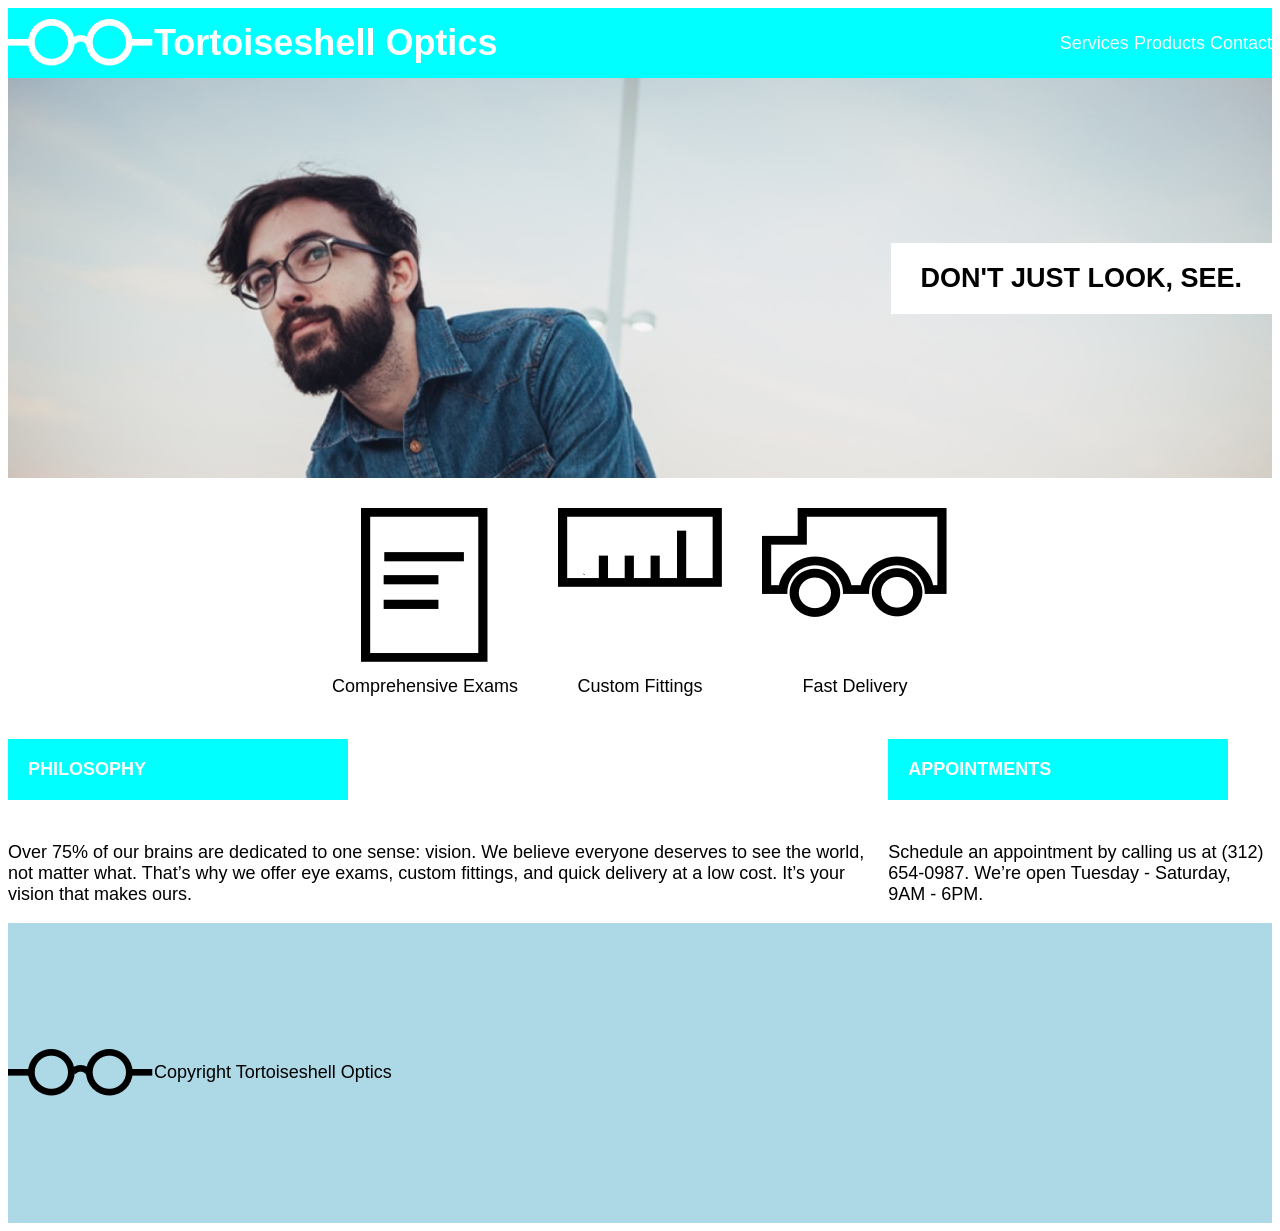
==== index.html @ 1e4eef81 "First draft" ====
<!DOCTYPE html>
<html>
  <head>
    <meta charset="utf-8">
    <title>Tortoiseshell Optics</title>
    <link rel="stylesheet" type="text/css" href="resources/css/style.css">
  </head>
  <body>
    <header>
      <div class="logo">
        <img src="resources/images/logo-white.png" />
        <h1>Tortoiseshell Optics</h1>
      </div>   <!--logo-->
      <nav>
        <span>Services</span>
        <span>Products</span>
        <span>Contact</span>
      </nav>
    </header>
    <div class="main">
      <div class="banner">
        <h2>DON'T JUST LOOK, SEE.</h2>
      </div>   <!--banner-->
      <div class="services">
        <div class="service">
          <div class="image-container">
            <img src="resources/images/paper-icon.png"/>
          </div>   <!--image-container-->
          <h3>Comprehensive Exams</h3>
        </div>   <!--service-->
        <div class="service">
          <div class="image-container">
            <img src="resources/images/ruler-icon.png"/>
          </div>   <!--image-container-->
          <h3/>Custom Fittings</h3>
        </div>   <!--service-->
        <div class="service">
          <div class="image-container">
            <img src="resources/images/truck-icon.png"/>
          </div>   <!--image-container-->
          <h3/>Fast Delivery</h3>
        </div>   <!--service-->
      </div>   <!--services-->
      <div class="info-container">
        <div class="info">
          <h4>PHILOSOPHY</h4>
          <p>Over 75% of our brains are dedicated to one sense: vision. We believe everyone deserves to see the world, not matter what. That’s why we offer eye exams, custom fittings, and quick delivery at a low cost. It’s your vision that makes ours.</p>
        </div>   <!--philosophy-->
        <div class="info">
          <h4>APPOINTMENTS</h4>
          <p>Schedule an appointment by calling us at (312) 654-0987. We’re open Tuesday - Saturday, 9AM - 6PM.</p>
        </div>   <!--appointments-->
      </div>   <!--info-->
      <footer>
        <img src="resources/images/logo-black.png" />
        <p>Copyright Tortoiseshell Optics</p>
      </footer>
    </div>   <!--main-->
  </body>
</html>
---- resources/css/style.css ----
body {
  font-size: 18px;
  font-family: Helvetica;
}
header {
  height: 70px;
  background-color: aqua;
  display: flex;
  justify-content: space-between;
  align-items: center;
  color: white;
}
.logo {
  display: flex;
  align-items: center;
}
.banner {
  background-image: url("../images/glasses-bg.png");
  background-size: cover;
  display: flex;
  justify-content: flex-end;
  align-items: center;
  height: 400px;
  margin-bottom: 30px;
}
h2 {
  padding: 20px 30px;
  background-color: white;
  color: black;
}
.services {
  display: flex;
  justify-content: center;
}
.service {
  display: flex;
  flex-direction: column;
  align-items: center;
  margin: 0 20px;
}
.image-container {
  height: 150px;
}
h3 {
  font-size: 18px;
  font-weight: normal;
}
.info-container {
  display: flex;
  justify-content: center;
}
.info {
  display: flex;
  flex-direction: column;
}
h4 {
  width: 300px;
  padding: 20px;
  background-color: aqua;
  color: white;
}
footer {
  height: 300px;
  background-color: lightblue;
  display: flex;
  justify-content: flex-start;
  align-items: center;
  color: black;
}
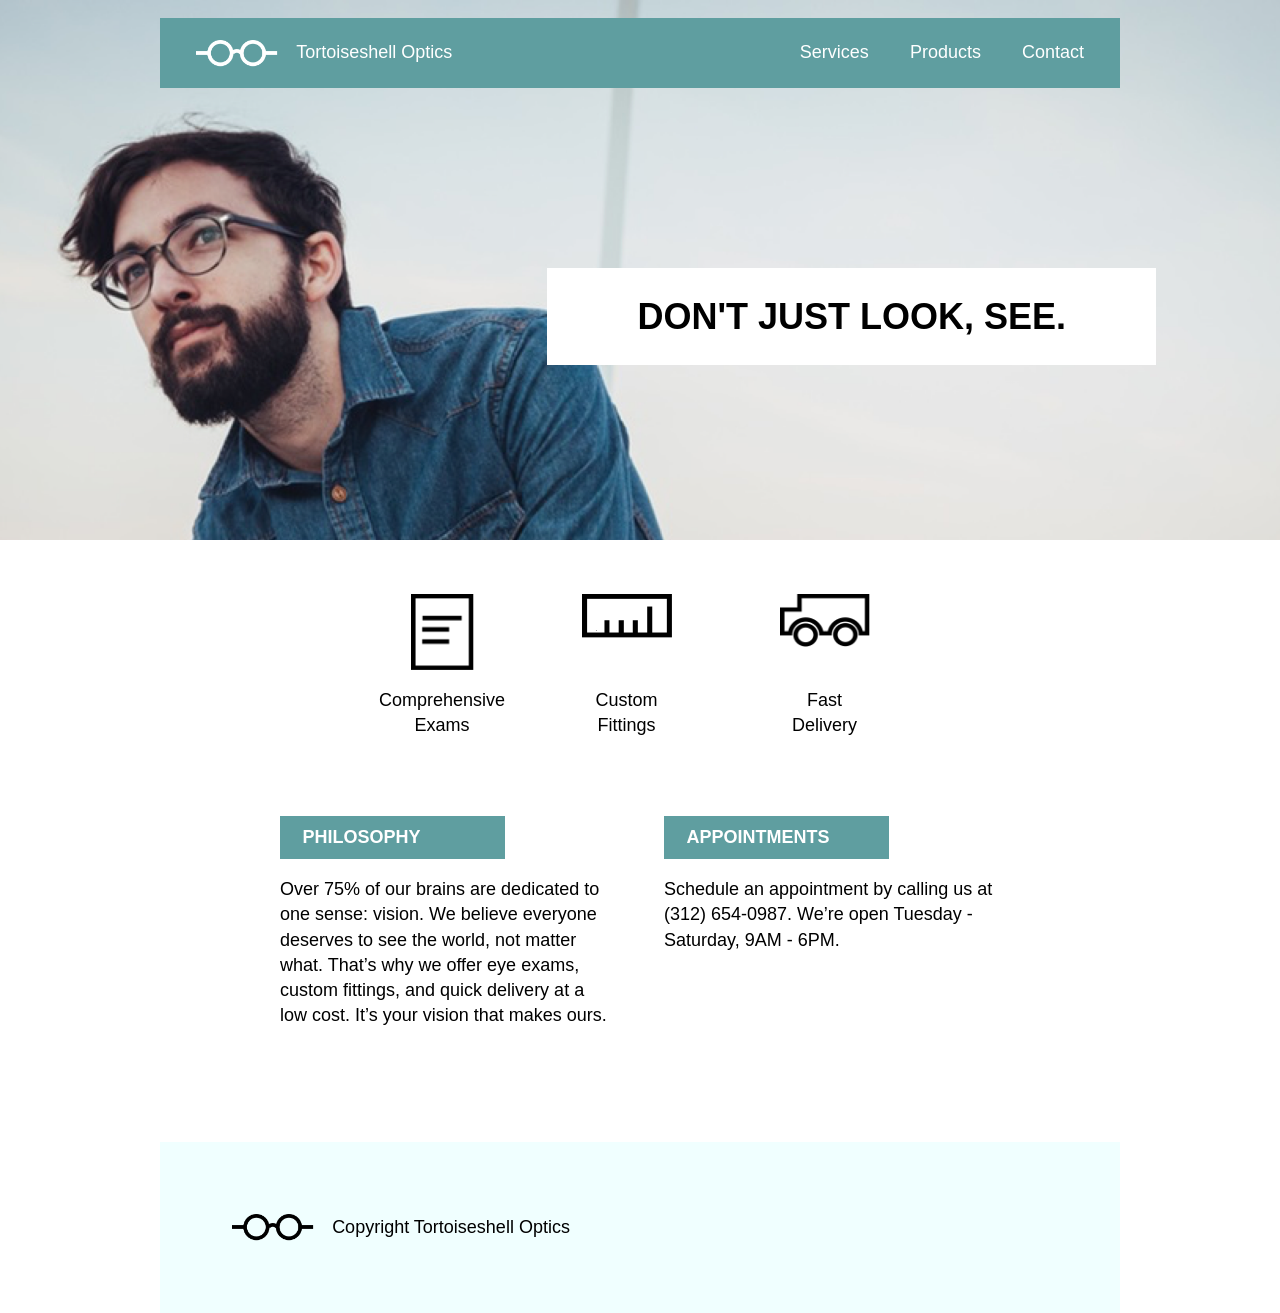
==== commit 999b4205: "Complete desktop design" ====
--- a/index.html
+++ b/index.html
@@ -3,51 +3,48 @@
   <head>
     <meta charset="utf-8">
     <title>Tortoiseshell Optics</title>
+    <link rel="stylesheet" type="text/css" href="resources/css/reset.css">
     <link rel="stylesheet" type="text/css" href="resources/css/style.css">
   </head>
   <body>
-    <header>
-      <div class="logo">
-        <img src="resources/images/logo-white.png" />
-        <h1>Tortoiseshell Optics</h1>
-      </div>   <!--logo-->
-      <nav>
-        <span>Services</span>
-        <span>Products</span>
-        <span>Contact</span>
-      </nav>
-    </header>
+    <div class="banner">
+      <div class="main">
+        <header>
+          <div class="logo">
+            <img src="resources/images/logo-white.png" />
+            <h1>Tortoiseshell Optics</h1>
+          </div>   <!--logo-->
+          <nav>
+            <span>Services</span>
+            <span>Products</span>
+            <span>Contact</span>
+          </nav>
+        </header>
+        <span class="look-see">DON'T JUST LOOK, SEE.</span>
+      </div>   <!--main-->
+    </div>   <!--banner-->
     <div class="main">
-      <div class="banner">
-        <h2>DON'T JUST LOOK, SEE.</h2>
-      </div>   <!--banner-->
       <div class="services">
-        <div class="service">
-          <div class="image-container">
-            <img src="resources/images/paper-icon.png"/>
-          </div>   <!--image-container-->
-          <h3>Comprehensive Exams</h3>
+        <div class="service paper">
+          <img src="resources/images/paper-icon.png"/>
+          <span>Comprehensive Exams</span>
         </div>   <!--service-->
         <div class="service">
-          <div class="image-container">
-            <img src="resources/images/ruler-icon.png"/>
-          </div>   <!--image-container-->
-          <h3/>Custom Fittings</h3>
+          <img src="resources/images/ruler-icon.png"/>
+          <span>Custom Fittings</span>
         </div>   <!--service-->
         <div class="service">
-          <div class="image-container">
-            <img src="resources/images/truck-icon.png"/>
-          </div>   <!--image-container-->
-          <h3/>Fast Delivery</h3>
+          <img src="resources/images/truck-icon.png"/>
+          <span/>Fast Delivery</span>
         </div>   <!--service-->
       </div>   <!--services-->
       <div class="info-container">
         <div class="info">
-          <h4>PHILOSOPHY</h4>
+          <span>PHILOSOPHY</span>
           <p>Over 75% of our brains are dedicated to one sense: vision. We believe everyone deserves to see the world, not matter what. That’s why we offer eye exams, custom fittings, and quick delivery at a low cost. It’s your vision that makes ours.</p>
         </div>   <!--philosophy-->
         <div class="info">
-          <h4>APPOINTMENTS</h4>
+          <span>APPOINTMENTS</span>
           <p>Schedule an appointment by calling us at (312) 654-0987. We’re open Tuesday - Saturday, 9AM - 6PM.</p>
         </div>   <!--appointments-->
       </div>   <!--info-->
--- a/resources/css/style.css
+++ b/resources/css/style.css
@@ -1,69 +1,103 @@
+html {
+  font-size: 18px;
+}
 body {
-  font-size: 18px;
   font-family: Helvetica;
+  line-height: 1.4;
+}
+.banner {
+  background-image: url("../images/glasses-bg.png");
+  background-size: cover;
+  background-position: center;
+  height: 30rem;
+}
+.main {
+  width: 960px;
+  margin: auto;
+  display: flex;
+  flex-direction: column;
 }
 header {
   height: 70px;
-  background-color: aqua;
+  background-color: cadetblue;
   display: flex;
   justify-content: space-between;
   align-items: center;
   color: white;
+  font-size: 1rem;
+  margin-top: 1rem;
+  width: 100%;
 }
 .logo {
   display: flex;
   align-items: center;
 }
-.banner {
-  background-image: url("../images/glasses-bg.png");
-  background-size: cover;
-  display: flex;
-  justify-content: flex-end;
-  align-items: center;
-  height: 400px;
-  margin-bottom: 30px;
+.logo img {
+  height: 1.5rem;
+  margin: auto 1rem auto 2rem;
 }
-h2 {
-  padding: 20px 30px;
+nav span {
+  margin: 1rem 2rem 1rem auto;
+}
+.look-see {
+  padding: 1.5rem 5rem;
   background-color: white;
   color: black;
+  font-size: 2rem;
+  font-weight: bold;
+  line-height: 1.2;
+  align-self: flex-end;
+  margin-top: 10rem;
+  margin-right: -2rem;
 }
 .services {
   display: flex;
   justify-content: center;
+  margin-top: 3rem;
 }
 .service {
   display: flex;
   flex-direction: column;
   align-items: center;
-  margin: 0 20px;
+  justify-content: space-between;
+  text-align: center;
+  margin: auto 3rem;
+  height: 8rem;
+  width: 5rem;
 }
-.image-container {
-  height: 150px;
+.paper {
+  width: 3.5rem;
 }
-h3 {
-  font-size: 18px;
-  font-weight: normal;
+.service img {
+  width: 100%;
 }
 .info-container {
   display: flex;
   justify-content: center;
+  margin-top: 3rem;
+  margin-bottom: 5rem;
 }
 .info {
-  display: flex;
-  flex-direction: column;
+  width: 35%;
+  padding: 2.5%;
 }
-h4 {
-  width: 300px;
-  padding: 20px;
-  background-color: aqua;
+.info span {
+  background-color: cadetblue;
   color: white;
+  font-weight: bold;
+  display: block;
+  width: 10rem;
+  padding: 0.5rem 1.25rem;
+  margin-bottom: 1rem;
 }
 footer {
-  height: 300px;
-  background-color: lightblue;
+  background-color: azure;
   display: flex;
   justify-content: flex-start;
   align-items: center;
-  color: black;
+  padding: 4rem 0;
 }
+footer img {
+  height: 1.5rem;
+  margin: 0 1rem 0 4rem;
+}
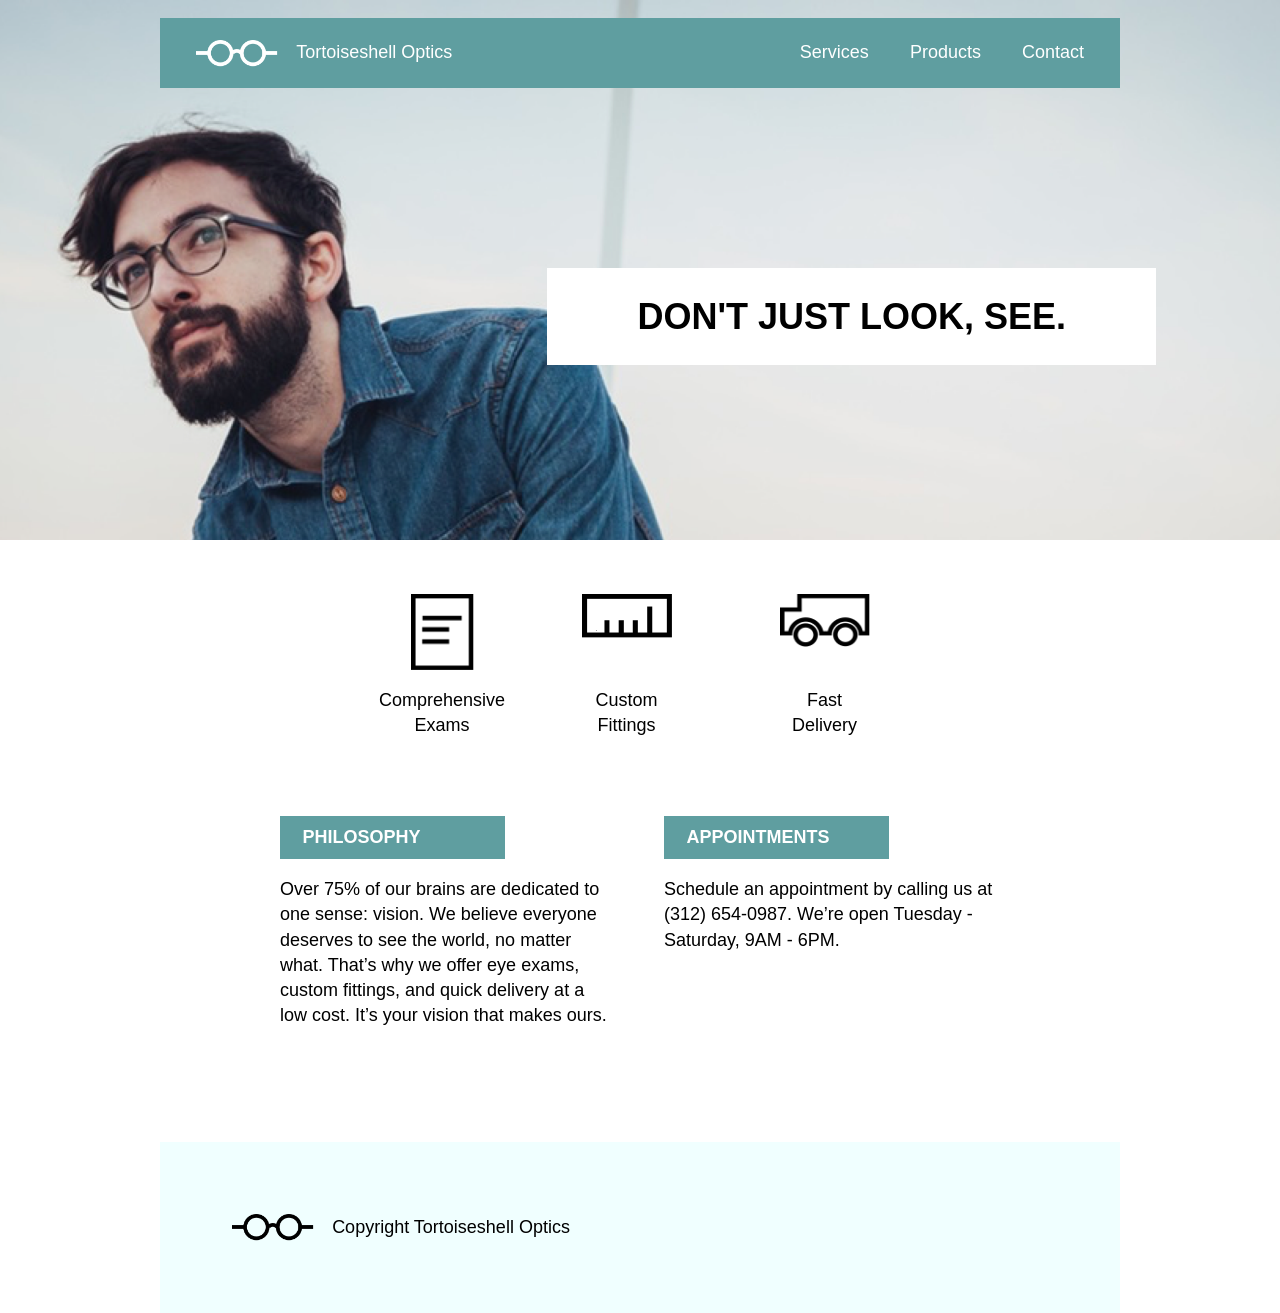
==== commit cc36b7a0: "Fix typo" ====
--- a/index.html
+++ b/index.html
@@ -2,6 +2,7 @@
 <html>
   <head>
     <meta charset="utf-8">
+    <meta name="viewport" content="width=device-width, maximum-scale=1.0, minimum-scale=1.0, initial-scale=1.0" />
     <title>Tortoiseshell Optics</title>
     <link rel="stylesheet" type="text/css" href="resources/css/reset.css">
     <link rel="stylesheet" type="text/css" href="resources/css/style.css">
@@ -15,9 +16,10 @@
             <h1>Tortoiseshell Optics</h1>
           </div>   <!--logo-->
           <nav>
-            <span>Services</span>
-            <span>Products</span>
-            <span>Contact</span>
+            <span class="small">Menu</span>
+            <span class="large">Services</span>
+            <span class="large">Products</span>
+            <span class="large">Contact</span>
           </nav>
         </header>
         <span class="look-see">DON'T JUST LOOK, SEE.</span>
@@ -33,7 +35,7 @@
           <img src="resources/images/ruler-icon.png"/>
           <span>Custom Fittings</span>
         </div>   <!--service-->
-        <div class="service">
+        <div class="service truck">
           <img src="resources/images/truck-icon.png"/>
           <span/>Fast Delivery</span>
         </div>   <!--service-->
@@ -41,7 +43,7 @@
       <div class="info-container">
         <div class="info">
           <span>PHILOSOPHY</span>
-          <p>Over 75% of our brains are dedicated to one sense: vision. We believe everyone deserves to see the world, not matter what. That’s why we offer eye exams, custom fittings, and quick delivery at a low cost. It’s your vision that makes ours.</p>
+          <p>Over 75% of our brains are dedicated to one sense: vision. We believe everyone deserves to see the world, no matter what. That’s why we offer eye exams, custom fittings, and quick delivery at a low cost. It’s your vision that makes ours.</p>
         </div>   <!--philosophy-->
         <div class="info">
           <span>APPOINTMENTS</span>
@@ -50,7 +52,7 @@
       </div>   <!--info-->
       <footer>
         <img src="resources/images/logo-black.png" />
-        <p>Copyright Tortoiseshell Optics</p>
+        <p class="large">Copyright Tortoiseshell Optics</p>
       </footer>
     </div>   <!--main-->
   </body>
--- a/resources/css/style.css
+++ b/resources/css/style.css
@@ -39,6 +39,12 @@
 nav span {
   margin: 1rem 2rem 1rem auto;
 }
+.small {
+  display: none;
+}
+.large {
+  display: inline-block;
+}
 .look-see {
   padding: 1.5rem 5rem;
   background-color: white;
@@ -61,7 +67,7 @@
   align-items: center;
   justify-content: space-between;
   text-align: center;
-  margin: auto 3rem;
+  margin: 0 3rem;
   height: 8rem;
   width: 5rem;
 }
@@ -101,3 +107,90 @@
   height: 1.5rem;
   margin: 0 1rem 0 4rem;
 }
+@media only screen and (max-width: 1028px) {
+  .banner {
+    height: 22rem;
+  }
+  .main {
+    width: 100%;
+  }
+  header {
+    margin-top: 0;
+  }
+  .look-see {
+    padding: 2rem 4rem;
+
+    /* Design specs specify 0.75rem top and bottom padding
+    but 2rem looks closer to the images on the specs and
+    on the Codecademy site */
+
+    font-size: 1.33rem;
+    margin: 5rem 2rem 0 0;
+    text-align: center;
+  }
+}
+@media only screen and (max-width: 680px) {
+  .banner {
+    height: 17rem;
+    background-position: -7rem;
+  }
+  h1 {
+    display: none;
+  }
+  .small {
+    display: block;
+  }
+  .large {
+    display: none;
+  }
+  .look-see {
+    padding: 1rem 0;
+    font-size: 1rem;
+    align-self: center;
+    margin: 9rem 0 0 0;
+    width: 100%;
+    text-align: center;
+  }
+  .services {
+    flex-direction: column;
+    align-items: center;
+    margin-top: 3.77rem;
+  }
+  .service {
+    justify-content: flex-start;
+    height: auto;
+    font-size: 0.77rem;
+    margin-bottom: 1.54rem;
+  }
+  .truck {
+    margin-bottom: 0;
+  }
+  .service span {
+    margin-top: 0.77rem;
+  }
+  .info-container {
+    flex-direction: column;
+    align-items: center;
+    margin: 3.77rem 0 0 0;
+  }
+  .info {
+    width: 100%;
+    margin-bottom: 4rem;
+    padding: 0;
+  }
+  .info span {
+    width: 100%;
+    text-align: center;
+    padding: 0.5rem 0;
+  }
+  .info p {
+    font-size: 0.77rem;
+    padding: 0 0.75rem;
+  }
+  footer {
+    justify-content: center;
+  }
+  footer img {
+    margin: 0;
+  }
+}
